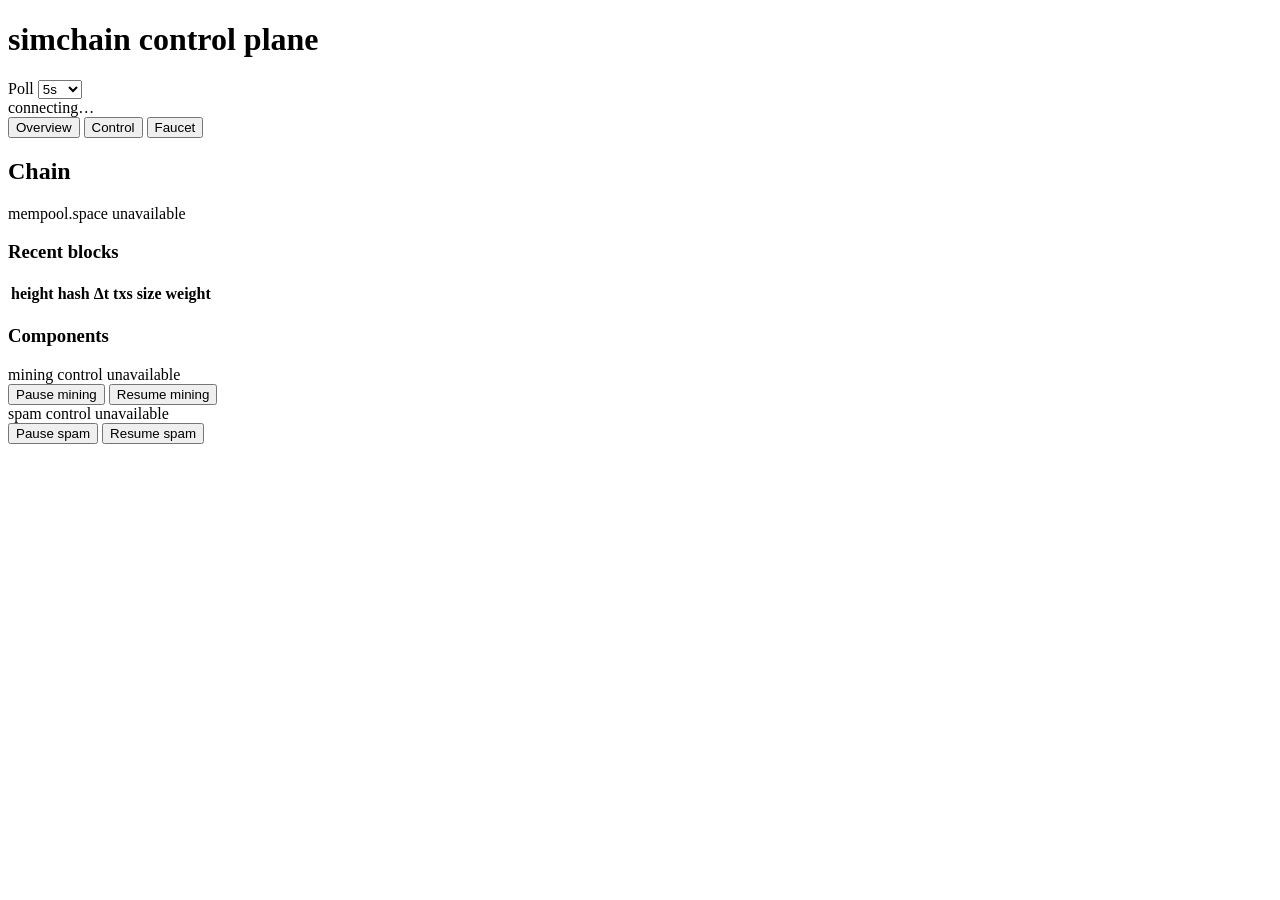
==== crates/control-plane/static/index.html @ bda76e56 "feat: add rewind blocks" ====
<!DOCTYPE html>
<html lang="en">
<head>
  <meta charset="utf-8">
  <meta name="viewport" content="width=device-width, initial-scale=1">
  <title>simchain control plane</title>
  <link rel="stylesheet" href="/styles.css">
</head>
<body>
  <script>window.CONTROL_PLANE_TOKEN = __CONTROL_PLANE_TOKEN_JSON__;</script>
  <header>
    <h1>simchain <span>control plane</span></h1>
    <div class="header-status">
      <label class="poll-control" data-help="Dashboard refresh interval when there is no active job. Active jobs still refresh every 1s. Example: 30s reduces browser request history during long runs.">Poll
        <select id="poll-interval">
          <option value="5000">5s</option>
          <option value="10000">10s</option>
          <option value="30000">30s</option>
          <option value="60000">60s</option>
        </select>
      </label>
      <div id="conn" class="conn">connecting…</div>
    </div>
  </header>

  <main>
    <nav class="dashboard-tabs" role="tablist" aria-label="Dashboard sections">
      <button id="tab-overview" class="dashboard-tab" type="button" role="tab" aria-selected="true" aria-controls="panel-overview" data-tab="overview">Overview</button>
      <button id="tab-control" class="dashboard-tab" type="button" role="tab" aria-selected="false" aria-controls="panel-control" data-tab="control">Control</button>
      <button id="tab-faucet" class="dashboard-tab" type="button" role="tab" aria-selected="false" aria-controls="panel-faucet" data-tab="faucet">Faucet</button>
    </nav>

    <section id="panel-overview" class="dashboard-panel active" role="tabpanel" aria-labelledby="tab-overview" data-panel="overview">
    <section class="card" id="chain-card">
      <div class="section-heading">
        <h2>Chain</h2>
        <div id="explorer-status" class="explorer-status">
          <span class="dot off"></span>
          <span>mempool.space unavailable</span>
          <a id="explorer-link" href="#" target="_blank" rel="noopener noreferrer" hidden>Inspect fee rates in mempool.space ↗</a>
        </div>
      </div>
      <div class="tiles" id="tiles"></div>
      <div class="split">
        <div>
          <h3>Recent blocks</h3>
          <table id="blocks">
            <thead><tr><th>height</th><th>hash</th><th data-help="Time between this block and the previous block. Example: 20s means this block arrived 20 seconds after the block below it.">Δt</th><th>txs</th><th>size</th><th>weight</th></tr></thead>
            <tbody></tbody>
          </table>
        </div>
        <div>
          <h3>Components</h3>
          <div id="services" class="services"></div>
          <div class="component-control">
            <div id="mining-state" class="component-state">mining control unavailable</div>
            <div class="component-buttons">
              <button id="mining-pause" type="button">Pause mining</button>
              <button id="mining-resume" type="button">Resume mining</button>
            </div>
            <div id="mining-action-result" class="action-result"></div>
          </div>
          <div class="component-control">
            <div id="spam-state" class="component-state">spam control unavailable</div>
            <div class="component-buttons">
              <button id="spam-pause" type="button">Pause spam</button>
              <button id="spam-resume" type="button">Resume spam</button>
            </div>
            <div id="spam-action-result" class="action-result"></div>
          </div>
        </div>
      </div>
    </section>
    </section>

    <section id="panel-control" class="dashboard-panel" role="tabpanel" aria-labelledby="tab-control" data-panel="control" hidden>
    <section class="card" id="jobs-card">
      <h2>Jobs and scenarios</h2>
      <p class="hint">Mutations run as durable server-side jobs. Closing this page does not cancel
        one; owned worker leases are renewed through execution and cleaned at a safe boundary.</p>
      <div id="mutation-lock" class="mutation-lock">mutation coordinator is idle</div>
      <div class="bounded-actions">
        <div class="mini-action-form chain-actions-card">
          <form id="mine-form" class="chain-action-subpane">
            <h3>Mine blocks</h3>
            <label data-help="Miner node that will generate the requested block or blocks. Example: node2 mines blocks with node2's stable miner label.">Node
              <select id="mine-node"><option value="node2">node2</option><option value="node3">node3</option></select>
            </label>
            <label data-help="Number of blocks to mine immediately. Example: 1 advances the chain by one height; 3 mines three consecutive blocks.">Blocks
              <input id="mine-blocks" type="number" min="1" value="1" required>
            </label>
            <button id="mine-start" type="submit">Mine</button>
            <div id="mine-action-result" class="action-result"></div>
          </form>
          <form id="rewind-form" class="chain-action-subpane rewind-subpane">
            <h3>Rewind chain</h3>
            <label data-help="Newest blocks to administratively invalidate on node2, node3, and node1. All nodes finish at the same shorter height; this is not a proof-of-work reorg.">Blocks
              <input id="rewind-blocks" type="number" min="1" max="100" value="1" required>
            </label>
            <button id="rewind-start" class="danger" type="submit">Rewind</button>
            <p class="rewind-warning">Test-only administrative action. Disconnected transactions may return to node-local mempools. Mining returns to its previous state afterward: running resumes, and paused stays paused. <span id="rewind-explorer-warning" hidden>An active electrs-based explorer may temporarily become unavailable and require <code>./scripts/recover-explorer.sh</code>.</span></p>
            <div id="rewind-action-result" class="action-result"></div>
          </form>
        </div>
        <form id="burst-form" class="mini-action-form">
          <h3>Spam burst</h3>
          <label data-help="Miner node whose raw transaction engine submits the burst. Example: node2 creates transactions from node2's available spam funds.">Node
            <select id="burst-node"><option value="node2">node2</option><option value="node3">node3</option></select>
          </label>
          <label data-help="Number of raw transactions to submit as one durable job. Example: 10 creates a modest burst without requiring extensive prefunded branch capacity.">Transactions
            <input id="burst-txs" type="number" min="1" value="10" required>
          </label>
          <label data-help="Transaction shape. Data creates one OP_RETURN payload per transaction; Outputs creates batches of spendable-looking burn outputs instead.">Shape
            <select id="burst-shape"><option value="data">Data (OP_RETURN)</option><option value="outputs">Outputs</option></select>
          </label>
          <label data-help="Bytes of arbitrary data placed in each transaction OP_RETURN output. Example: 20000 creates visible but moderate data transactions; maximum is 98000.">OP_RETURN bytes
            <input id="burst-data-bytes" type="number" min="1" max="98000" value="20000" required>
          </label>
          <label data-help="Burn outputs created by each transaction. Example: 30 matches --outputs-per-tx 30 in simchainctl; zero selects sequential single-output transactions.">Outputs per transaction
            <input id="burst-outputs-per-tx" type="number" min="0" value="30" required disabled>
          </label>
          <label class="check-field" data-help="Enable a one-off fee rate for both capacity preparation and burst submission. Leave disabled to use the current live SPAM_FEE policy exactly as before.">
            <input id="burst-fee-enabled" type="checkbox">
            Override fee rate
          </label>
          <label data-help="Exact transaction fee rate in sat/vB for this manual burst. Prepare capacity with the same value before submitting. When the override is disabled, the current live SPAM_FEE policy is used.">Fee rate (sat/vB)
            <input id="burst-fee-rate" type="number" min="0.001" step="0.001" value="10" required disabled>
          </label>
          <div class="action-buttons">
            <button id="burst-prepare" class="secondary" type="button" title="Prepare the selected manual burst capacity; this may mine confirmation blocks but preserves the mining controller state.">Prepare capacity</button>
            <button id="burst-start" type="submit">Create tx burst</button>
          </div>
          <div id="burst-action-result" class="action-result"></div>
        </form>
      </div>

      <section class="reorg-card">
        <h3>Reorganization</h3>
        <form id="reorg-form" class="action-form">
        <label data-help="Number of recent blocks to roll back before mining the replacement branch. Example: depth 3 rewrites the last 3 blocks.">Depth
          <input id="reorg-depth" type="number" min="1" max="100" value="3" required>
        </label>
        <label data-help="Miner that builds the replacement branch after the rollback. Example: node3 mines the new branch that should become best chain.">Replacement miner
          <select id="reorg-node">
            <option value="node3">node3</option>
            <option value="node2">node2</option>
          </select>
        </label>
        <label data-help="Fresh wallet transactions to prioritize into replacement blocks. Example: 100 creates 100 new transactions first, then old returned mempool transactions fill the remaining block space.">New transactions
          <input id="reorg-adds" type="number" min="0" max="10000" value="0" required>
        </label>
        <label data-help="Percent of eligible wallet-owned transactions in the blocks being replaced that will be replaced by conflicting spends. Example: 50 replaces half of eligible transactions; use 0 for a normal reorg. DATA/HYBRID raw spam contributes no eligible transactions, but wallet payments, faucet transactions, and New transactions mined by an earlier reorg can be eligible. New transactions created by this same reorg are too late to be candidates.">Double spend %
          <input id="reorg-double-spend" type="number" min="0" max="100" value="0" required>
        </label>
        <label class="check-field" data-help="Mine replacement blocks without deliberately adding transactions. Example: use this to test a reorg that changes block ancestry but carries little mempool traffic.">
          <input id="reorg-empty" type="checkbox">
          Mine empty replacements
        </label>
          <button id="reorg-start" type="submit">Start reorg</button>
        </form>
        <div id="reorg-action-result" class="action-result"></div>
      </section>

      <h3>Network</h3>
      <div id="network-status" class="component-state">all P2P links clear</div>
      <div class="bounded-actions">
        <form id="partition-form" class="mini-action-form">
          <h3>Hard partition (organic reorg)</h3>
          <label data-help="Miner temporarily cut off from the rest of the P2P network. Example: node3 mines a private side branch while node2 remains on the main side.">Isolated miner
            <select id="partition-node"><option value="node3">node3</option><option value="node2">node2</option></select>
          </label>
          <label data-help="Blocks mined by the non-isolated side while the partition is held. Example: 3 mines three public-side blocks before healing.">Main-side blocks
            <input id="partition-main-blocks" type="number" min="1" max="100" value="3" required>
          </label>
          <label data-help="Blocks mined by the isolated miner while separated. Example: 5 isolated blocks overtake 3 main-side blocks after the partition heals.">Isolated blocks
            <input id="partition-isolated-blocks" type="number" min="1" max="100" value="5" required>
          </label>
          <label data-help="Seconds to keep both completed branches isolated before P2P healing. Use a visible delay such as 15 seconds for live chain watchers.">Heal delay seconds
            <input id="partition-heal-delay" type="number" min="0" max="86400" value="15" required>
          </label>
          <button id="partition-start" type="submit">Start partition</button>
          <div id="partition-action-result" class="action-result"></div>
        </form>
        <form id="degrade-form" class="mini-action-form">
          <h3>Timed degradation</h3>
          <label data-help="Network agent target for temporary P2P egress impairment. To demonstrate delayed block propagation, select node2 here and mine on node2 while this job remains active; RPC traffic is unaffected.">Node
            <select id="degrade-node"><option value="node2">node2</option><option value="node3">node3</option><option value="node1">node1</option></select>
          </label>
          <label data-help="One-way delay on packets leaving the selected node's P2P interface. Example: 5000 delays a block mined by that same node by about five seconds at its peers.">Delay ms
            <input id="degrade-delay" type="number" min="0" max="600000" value="5000" required>
          </label>
          <label data-help="Packet loss percentage for affected P2P traffic. Example: 1 drops about 1 percent of packets; 0 disables loss.">Loss %
            <input id="degrade-loss" type="number" min="0" max="100" step="any" value="0" required>
          </label>
          <label data-help="Lease duration before the impairment is automatically removed. Example: 30 keeps the degradation active for 30 seconds.">Seconds
            <input id="degrade-seconds" type="number" min="1" max="86400" value="30" required>
          </label>
          <button id="degrade-start" type="submit">Start degradation</button>
          <div id="degrade-action-result" class="action-result"></div>
        </form>
      </div>

      <h3>Scenario</h3>
      <form id="scenario-form" class="scenario-form">
        <label data-help="YAML job script executed step by step under one durable coordinator job. Example: combine checkpoints, mining, partitions, and reorgs when you want ordered multi-step execution.">Scenario YAML
          <textarea id="scenario-yaml" rows="10" required>version: 1
steps:
  - type: checkpoint
    name: inspect
    timeout_secs: 600</textarea>
        </label>
        <div class="scenario-actions">
          <label class="file-label" data-help="Load a local YAML scenario file into the editor. It does not start until you click Start scenario.">Load file
            <input id="scenario-file" type="file" accept=".yml,.yaml,text/yaml,application/yaml">
          </label>
          <button id="scenario-start" type="submit">Start scenario</button>
        </div>
      </form>
      <div id="scenario-action-result" class="action-result"></div>

      <div class="job-heading">
        <h3>Selected job</h3>
        <div class="job-heading-actions">
          <button id="job-download" class="secondary" type="button" hidden>Download result</button>
          <button id="job-abort" class="danger" type="button" hidden>Request abort</button>
        </div>
      </div>
      <div id="job-detail" class="job-detail muted">no jobs yet</div>
      <div id="job-checkpoints" class="job-checkpoints"></div>
      <ol id="job-events" class="job-events"></ol>

      <h3>Recent jobs</h3>
      <div class="table-scroll">
        <table id="jobs">
          <thead><tr><th>job</th><th>kind</th><th>state</th><th>phase</th><th></th></tr></thead>
          <tbody><tr><td colspan="5">no jobs yet</td></tr></tbody>
        </table>
      </div>
    </section>

    <section class="card" id="settings-card">
      <h2>Live retune</h2>
      <p class="hint">Desired configuration is managed by the control plane; effective values are
        reported by each component. Both workers apply at safe points; structural spam changes
        reconcile a replacement engine before becoming effective.</p>
      <div id="page-errors"></div>
      <div id="form"></div>
      <div class="applybar">
        <span id="impact" class="impact"></span>
        <button id="reset" type="button">Reset edits</button>
        <button id="apply" type="button">Apply</button>
      </div>
      <pre id="result" class="result" hidden></pre>
    </section>
    </section>

    <section id="panel-faucet" class="dashboard-panel" role="tabpanel" aria-labelledby="tab-faucet" data-panel="faucet" hidden>
    <section class="card" id="faucet-card">
      <div class="section-heading">
        <h2>Faucet</h2>
        <span class="faucet-badge">SYSTEM FAUCET · 0 SAT FEE · MINER-PRIORITIZED</span>
      </div>
      <div id="faucet-availability" class="component-state">checking miner treasuries…</div>
      <div id="faucet-wallets" class="faucet-wallets"></div>
      <form id="faucet-form">
        <div class="faucet-form-heading">
          <h3>Destinations</h3>
          <button id="faucet-add-output" class="small secondary" type="button">Add destination</button>
        </div>
        <div id="faucet-outputs" class="faucet-outputs"></div>
        <label class="faucet-source" data-help="Treasury wallet used to fund the faucet transaction. Auto chooses a miner wallet with enough mature funds; choose node2 or node3 to force the source.">Source treasury
          <select id="faucet-source">
            <option value="auto">Auto (recommended)</option>
            <option value="node2">node2</option>
            <option value="node3">node3</option>
          </select>
        </label>
        <button id="faucet-review" type="submit">Review transaction</button>
      </form>
      <div id="faucet-action-result" class="action-result"></div>
      <div id="faucet-progress" class="faucet-progress" hidden></div>
      <div id="faucet-transfer" class="faucet-transfer muted">no faucet transfer selected</div>
    </section>
    <section class="card" id="user-address-card">
      <h2>Bootstrap user address</h2>
      <a id="user-funding-address" href="#" target="_blank" rel="noopener noreferrer">
        checking configured address…
      </a>
      <p class="hint">Open this address in mempool.space to inspect its balance and transaction
        history. Requires the optional <code>mempool</code> or <code>all-tools</code> profile.</p>
    </section>
    <section class="card" id="regtest-wallet-card">
      <div class="section-heading">
        <h2>Regtest test wallet</h2>
        <span class="faucet-badge">PUBLIC TEST KEYS · REGTEST ONLY</span>
      </div>
      <p class="hint">Deterministic BIP84 native SegWit addresses derived from a well-known
        BIP39 test mnemonic at <code>m/84'/1'/0'/0/index</code>.</p>
      <div class="test-key-warning"><strong>Never use this mnemonic or any derived key on
        mainnet, testnet, signet, or for assets of value.</strong> It is public and embedded
        in this dashboard.</div>
      <div class="mnemonic-row">
        <span class="credential-label">Mnemonic</span>
        <code id="regtest-mnemonic" class="credential-value secret-value"></code>
        <button id="regtest-mnemonic-reveal" class="small secondary" type="button"
          aria-pressed="false">Show</button>
        <button id="regtest-mnemonic-copy" class="small secondary" type="button">Copy</button>
      </div>
      <div id="regtest-copy-status" class="copy-status" role="status" aria-live="polite"></div>
      <div class="table-scroll regtest-keys-scroll">
        <table class="regtest-keys-table">
          <thead>
            <tr><th>Path</th><th>Address</th><th>Private key</th></tr>
          </thead>
          <tbody id="regtest-keys"></tbody>
        </table>
      </div>
      <p class="regtest-key-links">Generate or inspect additional disposable test keys with
        <a href="https://gist.github.com/danielemiliogarcia/ce462aba8859c09b4dcb85aa32fbae9c"
          target="_blank" rel="noopener noreferrer">the Rust BIP39 key generator ↗</a>
        or <a href="https://iancoleman.io/bip39/" target="_blank"
          rel="noopener noreferrer">Ian Coleman's BIP39 tool ↗</a>.</p>
    </section>
    </section>
  </main>

  <dialog id="faucet-confirm-dialog">
    <form method="dialog" class="faucet-confirm">
      <h2>Confirm faucet transaction</h2>
      <div id="faucet-confirm-summary"></div>
      <p>This creates a real regtest transaction with a 0 sat fee. Simchain submits it
        directly to both miners with a local 100 BTC virtual priority delta so their next
        block includes it. The virtual amount is not paid or transferred. This keeps
        faucet transactions quick and models a dark-pool/direct-to-miner path, where
        transactions with different public fee rates can still be included when they
        reach a miner directly and match that miner's policy.</p>
      <div class="dialog-actions">
        <button class="secondary" value="cancel">Cancel</button>
        <button id="faucet-confirm" value="default">Create transaction</button>
      </div>
    </form>
  </dialog>

  <script src="/app.js"></script>
</body>
</html>
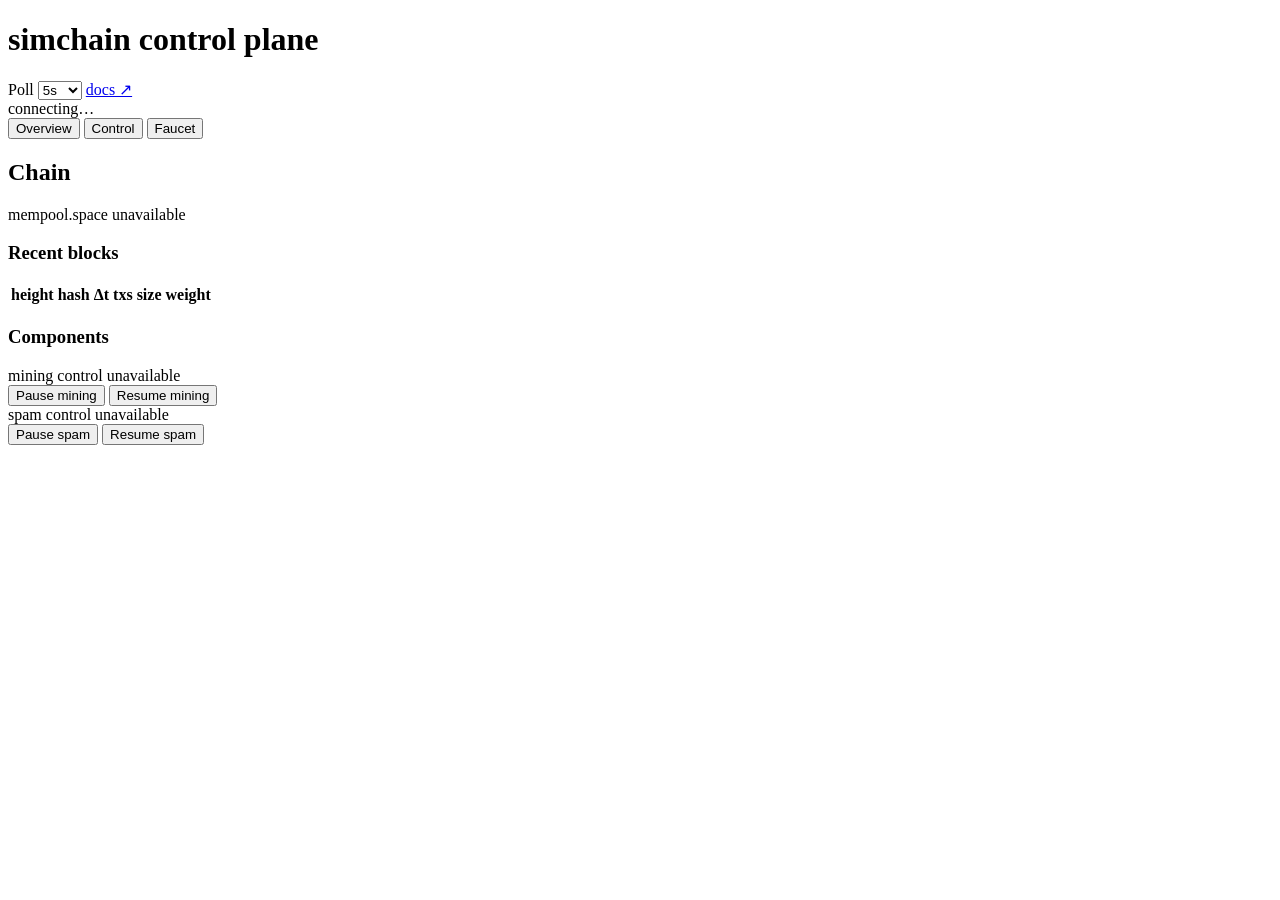
==== commit a5214fee: "docs: add live pages" ====
--- a/crates/control-plane/static/index.html
+++ b/crates/control-plane/static/index.html
@@ -19,6 +19,9 @@
           <option value="60000">60s</option>
         </select>
       </label>
+      <a class="docs-link" href="https://danielemiliogarcia.github.io/simchain/"
+         target="_blank" rel="noopener noreferrer"
+         title="Simchain documentation, guided walkthrough and dashboard preview">docs ↗</a>
       <div id="conn" class="conn">connecting…</div>
     </div>
   </header>
@@ -238,6 +241,10 @@
       </div>
     </section>
 
+    <!-- Right-hand column. The panel itself is a two-column grid, so cards
+         that belong under "Live retune" are stacked here rather than left to
+         auto-place into the next free cell, which is under the jobs card. -->
+    <div class="panel-stack">
     <section class="card" id="settings-card">
       <h2>Live retune</h2>
       <p class="hint">Desired configuration is managed by the control plane; effective values are
@@ -252,6 +259,28 @@
       </div>
       <pre id="result" class="result" hidden></pre>
     </section>
+
+    <section class="card" id="snapshot-card">
+      <h2>Chain snapshots</h2>
+      <p class="hint">Save the whole chain — blocks, chainstate, miner wallets, mempool and the
+        active Compose profile — and restore it later instead of re-running the bootstrap.
+        These run from your shell, not from this page.</p>
+      <div class="snapshot-actions">
+        <button id="snapshot-save" type="button"
+          data-help="Show the command that saves the current chain as a named snapshot.">Take snapshot</button>
+        <button id="snapshot-restore" type="button"
+          data-help="Show the command that restores a previously saved snapshot.">Restore snapshot</button>
+      </div>
+      <pre id="snapshot-command" class="result" hidden></pre>
+      <div id="snapshot-result" class="action-result"></div>
+      <p class="hint snapshot-rationale"><b>Why not a button that just does it?</b> Snapshotting
+        means stopping containers and copying Docker volumes. This control plane deliberately has
+        no Docker socket and no Docker CLI in its image — it can reach the nodes and workers only
+        over authenticated APIs, and that boundary is asserted in CI. Giving the dashboard the
+        power to drive the Docker stack, or nesting Docker inside Docker to fake it, is a trade
+        this project has not made. So snapshots stay a host-side script.</p>
+    </section>
+    </div>
     </section>
 
     <section id="panel-faucet" class="dashboard-panel" role="tabpanel" aria-labelledby="tab-faucet" data-panel="faucet" hidden>
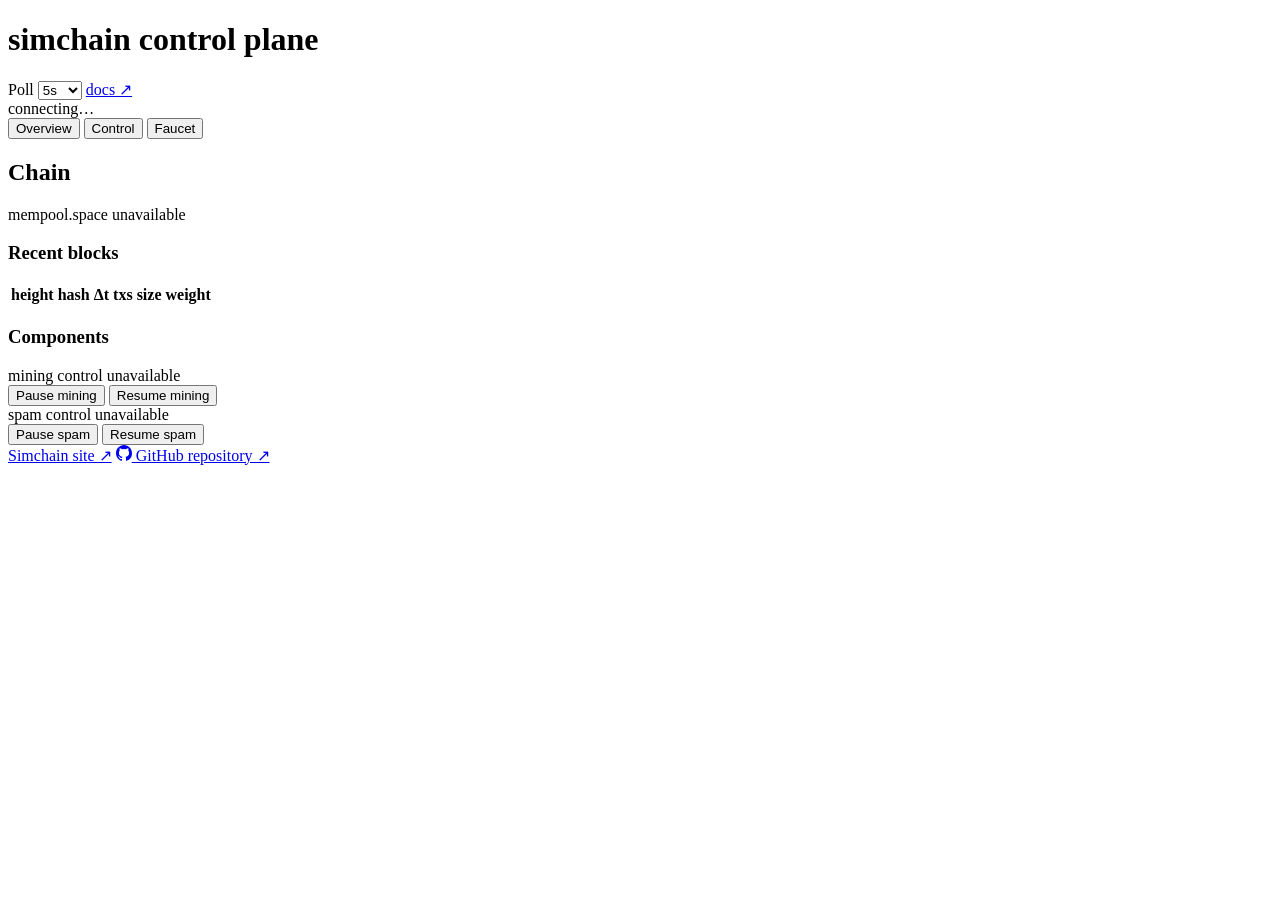
==== commit 3a8fb886: "feat(dashboard): add selectable fee units" ====
--- a/crates/control-plane/static/index.html
+++ b/crates/control-plane/static/index.html
@@ -126,9 +126,17 @@
             <input id="burst-fee-enabled" type="checkbox">
             Override fee rate
           </label>
-          <label data-help="Exact transaction fee rate in sat/vB for this manual burst. Prepare capacity with the same value before submitting. When the override is disabled, the current live SPAM_FEE policy is used.">Fee rate (sat/vB)
-            <input id="burst-fee-rate" type="number" min="0.001" step="0.001" value="10" required disabled>
-          </label>
+          <div class="fee-control">
+            <label for="burst-fee-rate" data-help="Exact transaction fee rate for this manual burst. Prepare capacity with the same value before submitting. When the override is disabled, the current live SPAM_FEE policy is used.">Fee rate</label>
+            <div class="fee-input-row">
+              <input id="burst-fee-rate" type="number" min="0.00000001" step="any" value="10" required disabled>
+              <label class="visually-hidden" for="burst-fee-unit">Burst fee unit</label>
+              <select id="burst-fee-unit" aria-label="Burst fee unit" disabled>
+                <option value="sat-vb">sat/vB</option>
+                <option value="btc-kvb">BTC/kvB</option>
+              </select>
+            </div>
+          </div>
           <div class="action-buttons">
             <button id="burst-prepare" class="secondary" type="button" title="Prepare the selected manual burst capacity; this may mine confirmation blocks but preserves the mining controller state.">Prepare capacity</button>
             <button id="burst-start" type="submit">Create tx burst</button>
@@ -353,6 +361,18 @@
     </section>
   </main>
 
+  <footer class="site-footer">
+    <a href="https://danielemiliogarcia.github.io/simchain/"
+      target="_blank" rel="noopener noreferrer">Simchain site ↗</a>
+    <a class="github-link" href="https://github.com/danielemiliogarcia/simchain"
+      target="_blank" rel="noopener noreferrer" title="Simchain repository on GitHub">
+      <svg aria-hidden="true" viewBox="0 0 16 16" width="16" height="16">
+        <path fill="currentColor" d="M8 0C3.58 0 0 3.64 0 8.13c0 3.59 2.29 6.64 5.47 7.72.4.08.55-.18.55-.39 0-.2-.01-.84-.01-1.53-2.01.38-2.53-.5-2.69-.96-.09-.23-.48-.96-.82-1.15-.28-.15-.68-.53-.01-.54.63-.01 1.08.59 1.23.83.72 1.23 1.87.88 2.33.67.07-.53.28-.88.51-1.08-1.78-.21-3.64-.91-3.64-4.02 0-.89.31-1.62.82-2.19-.08-.2-.36-1.04.08-2.16 0 0 .67-.22 2.2.84A7.5 7.5 0 0 1 8 3.9a7.5 7.5 0 0 1 2 .27c1.53-1.06 2.2-.84 2.2-.84.44 1.12.16 1.96.08 2.16.51.57.82 1.3.82 2.19 0 3.12-1.87 3.81-3.65 4.02.29.25.54.74.54 1.5 0 1.08-.01 1.95-.01 2.22 0 .21.15.47.55.39A8.13 8.13 0 0 0 16 8.13C16 3.64 12.42 0 8 0Z"/>
+      </svg>
+      GitHub repository ↗
+    </a>
+  </footer>
+
   <dialog id="faucet-confirm-dialog">
     <form method="dialog" class="faucet-confirm">
       <h2>Confirm faucet transaction</h2>
@@ -370,6 +390,7 @@
     </form>
   </dialog>
 
+  <script src="/fee-units.js"></script>
   <script src="/app.js"></script>
 </body>
 </html>
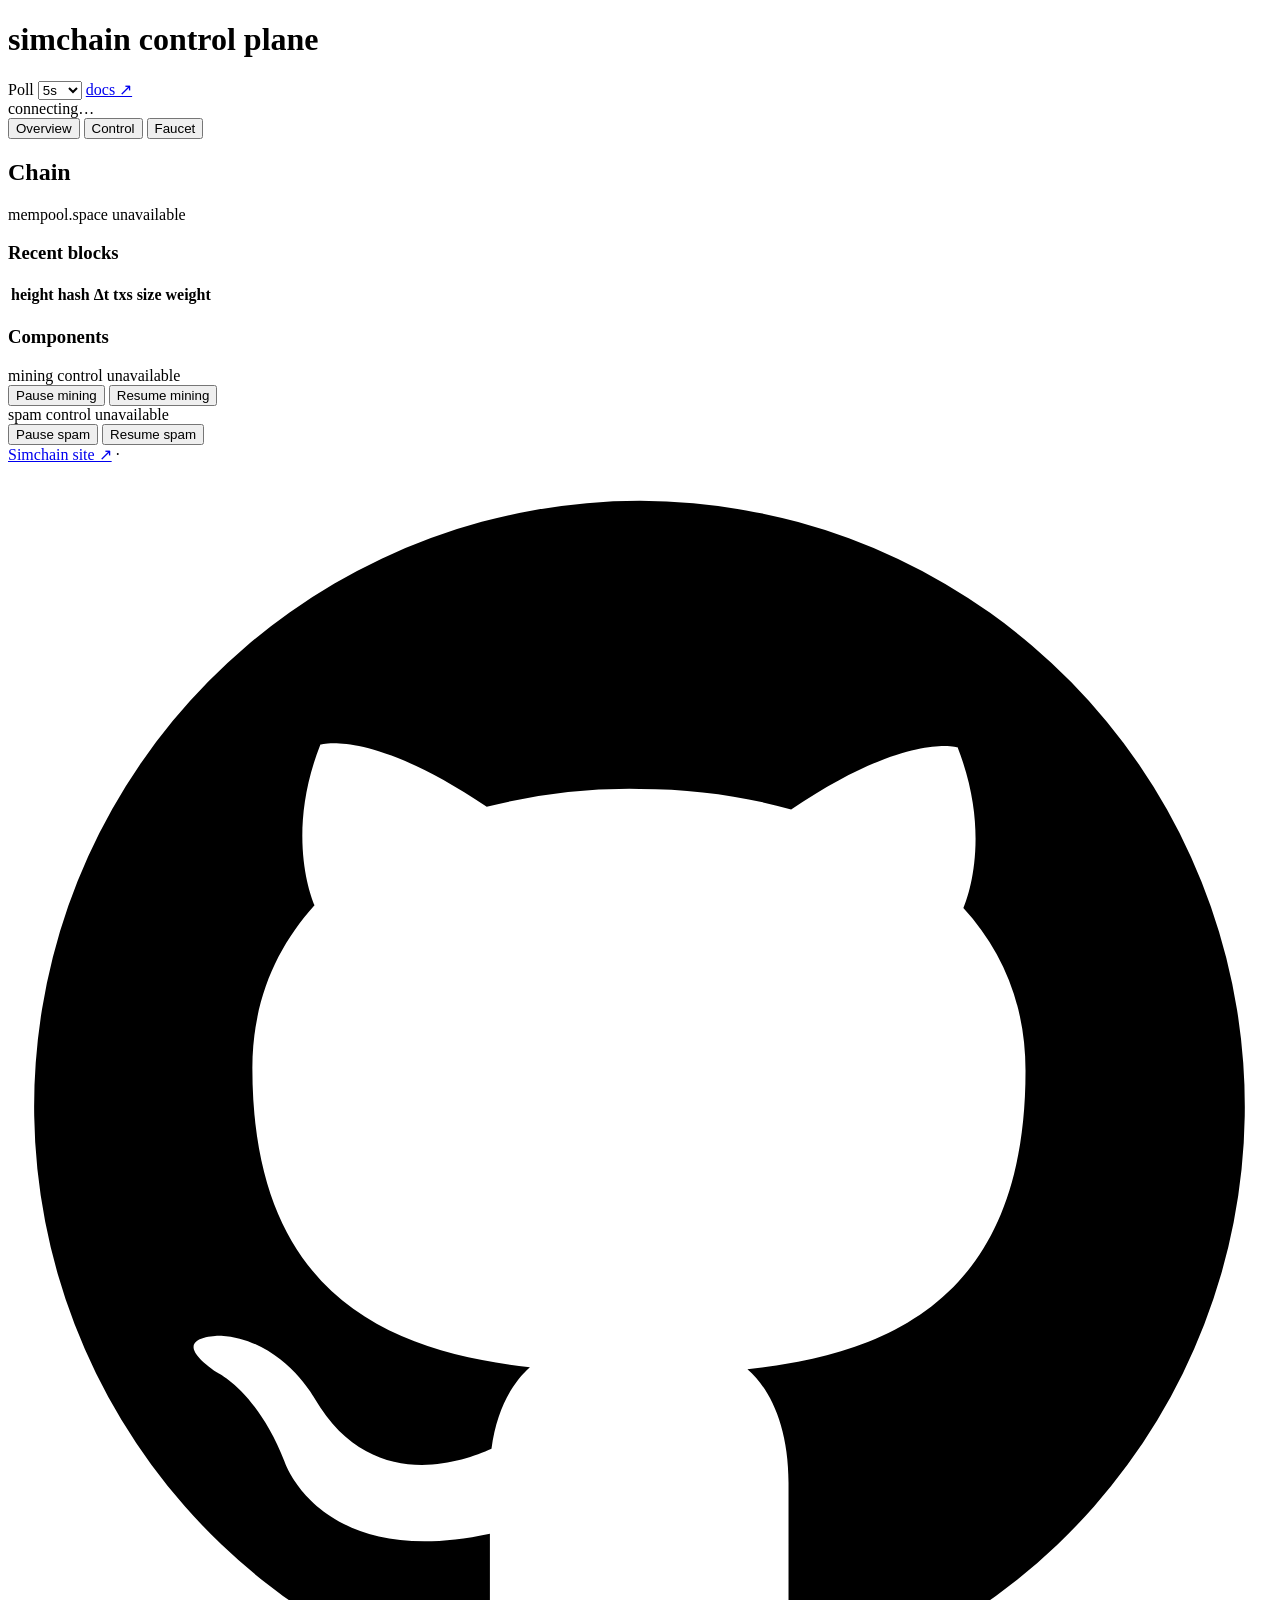
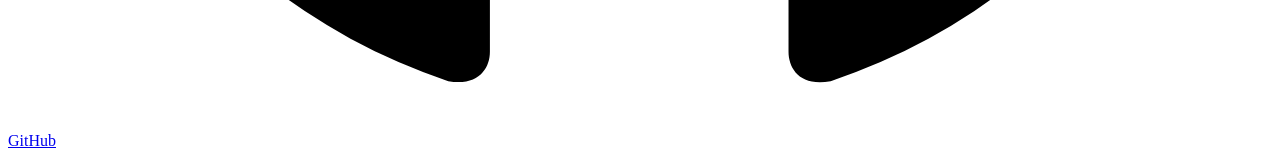
==== commit 21948eb7: "feat: add fee units to dash" ====
--- a/crates/control-plane/static/index.html
+++ b/crates/control-plane/static/index.html
@@ -126,17 +126,9 @@
             <input id="burst-fee-enabled" type="checkbox">
             Override fee rate
           </label>
-          <div class="fee-control">
-            <label for="burst-fee-rate" data-help="Exact transaction fee rate for this manual burst. Prepare capacity with the same value before submitting. When the override is disabled, the current live SPAM_FEE policy is used.">Fee rate</label>
-            <div class="fee-input-row">
-              <input id="burst-fee-rate" type="number" min="0.00000001" step="any" value="10" required disabled>
-              <label class="visually-hidden" for="burst-fee-unit">Burst fee unit</label>
-              <select id="burst-fee-unit" aria-label="Burst fee unit" disabled>
-                <option value="sat-vb">sat/vB</option>
-                <option value="btc-kvb">BTC/kvB</option>
-              </select>
-            </div>
-          </div>
+          <label data-help="Exact transaction fee rate in sat/vB for this manual burst. Prepare capacity with the same value before submitting. When the override is disabled, the current live SPAM_FEE policy is used.">Fee rate (sat/vB)
+            <input id="burst-fee-rate" type="number" min="0.001" step="0.001" value="10" required disabled>
+          </label>
           <div class="action-buttons">
             <button id="burst-prepare" class="secondary" type="button" title="Prepare the selected manual burst capacity; this may mine confirmation blocks but preserves the mining controller state.">Prepare capacity</button>
             <button id="burst-start" type="submit">Create tx burst</button>
@@ -361,15 +353,16 @@
     </section>
   </main>
 
-  <footer class="site-footer">
+  <footer class="dashboard-footer">
     <a href="https://danielemiliogarcia.github.io/simchain/"
       target="_blank" rel="noopener noreferrer">Simchain site ↗</a>
+    <span aria-hidden="true">·</span>
     <a class="github-link" href="https://github.com/danielemiliogarcia/simchain"
-      target="_blank" rel="noopener noreferrer" title="Simchain repository on GitHub">
-      <svg aria-hidden="true" viewBox="0 0 16 16" width="16" height="16">
-        <path fill="currentColor" d="M8 0C3.58 0 0 3.64 0 8.13c0 3.59 2.29 6.64 5.47 7.72.4.08.55-.18.55-.39 0-.2-.01-.84-.01-1.53-2.01.38-2.53-.5-2.69-.96-.09-.23-.48-.96-.82-1.15-.28-.15-.68-.53-.01-.54.63-.01 1.08.59 1.23.83.72 1.23 1.87.88 2.33.67.07-.53.28-.88.51-1.08-1.78-.21-3.64-.91-3.64-4.02 0-.89.31-1.62.82-2.19-.08-.2-.36-1.04.08-2.16 0 0 .67-.22 2.2.84A7.5 7.5 0 0 1 8 3.9a7.5 7.5 0 0 1 2 .27c1.53-1.06 2.2-.84 2.2-.84.44 1.12.16 1.96.08 2.16.51.57.82 1.3.82 2.19 0 3.12-1.87 3.81-3.65 4.02.29.25.54.74.54 1.5 0 1.08-.01 1.95-.01 2.22 0 .21.15.47.55.39A8.13 8.13 0 0 0 16 8.13C16 3.64 12.42 0 8 0Z"/>
+      target="_blank" rel="noopener noreferrer" aria-label="Simchain repository on GitHub">
+      <svg class="github-logo" viewBox="0 0 24 24" aria-hidden="true" focusable="false">
+        <path d="M12 .7a11.5 11.5 0 0 0-3.64 22.41c.58.1.79-.25.79-.56v-2.24c-3.22.7-3.9-1.37-3.9-1.37-.52-1.34-1.28-1.69-1.28-1.69-1.05-.72.08-.7.08-.7 1.16.08 1.77 1.19 1.77 1.19 1.03 1.77 2.7 1.26 3.36.96.1-.75.4-1.26.73-1.55-2.57-.29-5.27-1.28-5.27-5.68 0-1.26.45-2.28 1.18-3.09-.12-.29-.51-1.47.11-3.05 0 0 .96-.31 3.16 1.18A10.9 10.9 0 0 1 12 6.17c.98 0 1.95.13 2.87.39 2.2-1.49 3.16-1.18 3.16-1.18.62 1.58.23 2.76.11 3.05.74.81 1.18 1.83 1.18 3.09 0 4.42-2.7 5.38-5.28 5.67.42.36.78 1.07.78 2.16v3.2c0 .31.21.67.8.56A11.5 11.5 0 0 0 12 .7Z"/>
       </svg>
-      GitHub repository ↗
+      <span>GitHub</span>
     </a>
   </footer>
 
@@ -390,7 +383,6 @@
     </form>
   </dialog>
 
-  <script src="/fee-units.js"></script>
   <script src="/app.js"></script>
 </body>
 </html>
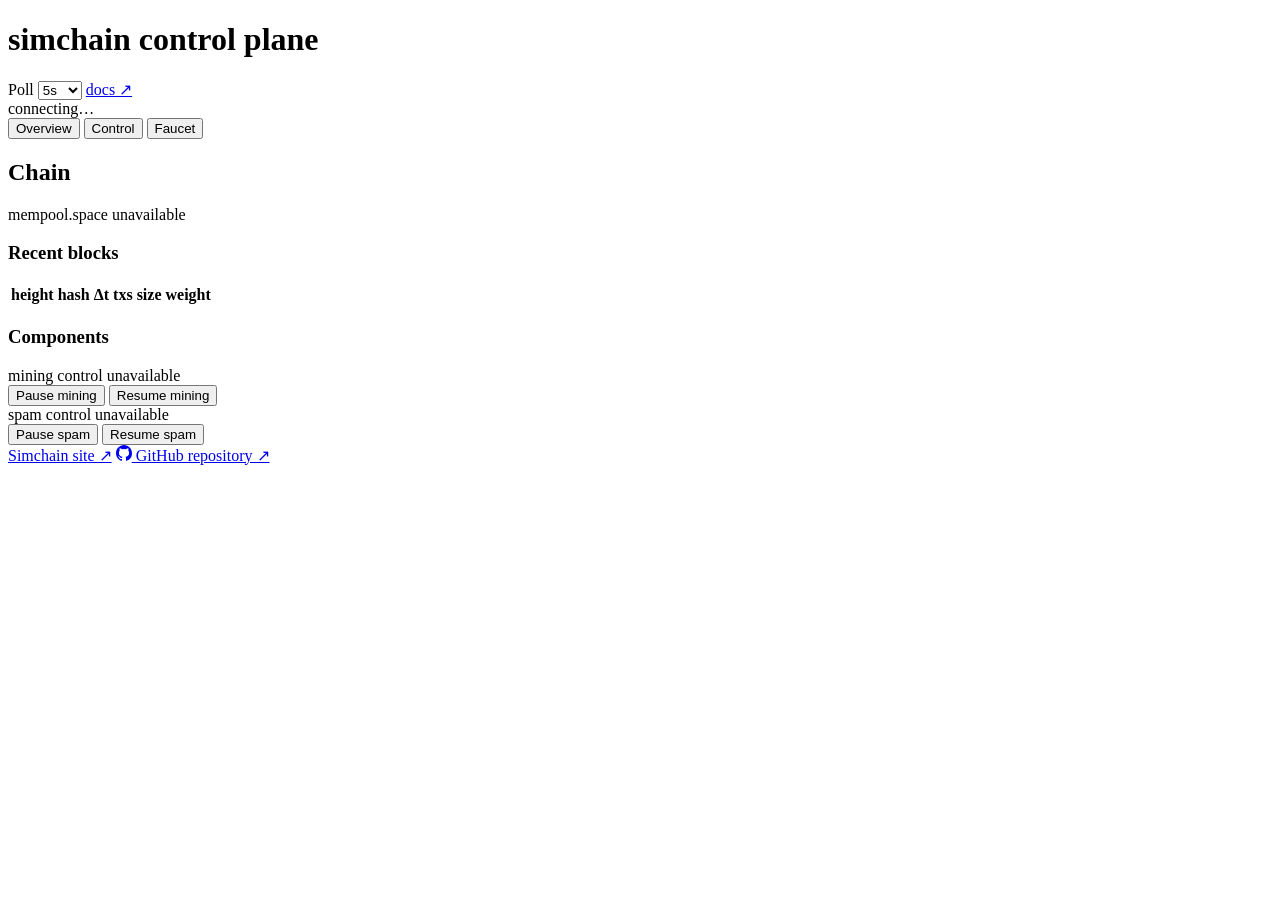
==== commit 83d9d323: "Merge 3a8fb88606c986f2a5e24c29214d11411bd3a399 into 80372a43a5aaac516acd64a9aa2896e4e6d056b9" ====
--- a/crates/control-plane/static/index.html
+++ b/crates/control-plane/static/index.html
@@ -126,9 +126,17 @@
             <input id="burst-fee-enabled" type="checkbox">
             Override fee rate
           </label>
-          <label data-help="Exact transaction fee rate in sat/vB for this manual burst. Prepare capacity with the same value before submitting. When the override is disabled, the current live SPAM_FEE policy is used.">Fee rate (sat/vB)
-            <input id="burst-fee-rate" type="number" min="0.001" step="0.001" value="10" required disabled>
-          </label>
+          <div class="fee-control">
+            <label for="burst-fee-rate" data-help="Exact transaction fee rate for this manual burst. Prepare capacity with the same value before submitting. When the override is disabled, the current live SPAM_FEE policy is used.">Fee rate</label>
+            <div class="fee-input-row">
+              <input id="burst-fee-rate" type="number" min="0.00000001" step="any" value="10" required disabled>
+              <label class="visually-hidden" for="burst-fee-unit">Burst fee unit</label>
+              <select id="burst-fee-unit" aria-label="Burst fee unit" disabled>
+                <option value="sat-vb">sat/vB</option>
+                <option value="btc-kvb">BTC/kvB</option>
+              </select>
+            </div>
+          </div>
           <div class="action-buttons">
             <button id="burst-prepare" class="secondary" type="button" title="Prepare the selected manual burst capacity; this may mine confirmation blocks but preserves the mining controller state.">Prepare capacity</button>
             <button id="burst-start" type="submit">Create tx burst</button>
@@ -353,16 +361,15 @@
     </section>
   </main>
 
-  <footer class="dashboard-footer">
+  <footer class="site-footer">
     <a href="https://danielemiliogarcia.github.io/simchain/"
       target="_blank" rel="noopener noreferrer">Simchain site ↗</a>
-    <span aria-hidden="true">·</span>
     <a class="github-link" href="https://github.com/danielemiliogarcia/simchain"
-      target="_blank" rel="noopener noreferrer" aria-label="Simchain repository on GitHub">
-      <svg class="github-logo" viewBox="0 0 24 24" aria-hidden="true" focusable="false">
-        <path d="M12 .7a11.5 11.5 0 0 0-3.64 22.41c.58.1.79-.25.79-.56v-2.24c-3.22.7-3.9-1.37-3.9-1.37-.52-1.34-1.28-1.69-1.28-1.69-1.05-.72.08-.7.08-.7 1.16.08 1.77 1.19 1.77 1.19 1.03 1.77 2.7 1.26 3.36.96.1-.75.4-1.26.73-1.55-2.57-.29-5.27-1.28-5.27-5.68 0-1.26.45-2.28 1.18-3.09-.12-.29-.51-1.47.11-3.05 0 0 .96-.31 3.16 1.18A10.9 10.9 0 0 1 12 6.17c.98 0 1.95.13 2.87.39 2.2-1.49 3.16-1.18 3.16-1.18.62 1.58.23 2.76.11 3.05.74.81 1.18 1.83 1.18 3.09 0 4.42-2.7 5.38-5.28 5.67.42.36.78 1.07.78 2.16v3.2c0 .31.21.67.8.56A11.5 11.5 0 0 0 12 .7Z"/>
+      target="_blank" rel="noopener noreferrer" title="Simchain repository on GitHub">
+      <svg aria-hidden="true" viewBox="0 0 16 16" width="16" height="16">
+        <path fill="currentColor" d="M8 0C3.58 0 0 3.64 0 8.13c0 3.59 2.29 6.64 5.47 7.72.4.08.55-.18.55-.39 0-.2-.01-.84-.01-1.53-2.01.38-2.53-.5-2.69-.96-.09-.23-.48-.96-.82-1.15-.28-.15-.68-.53-.01-.54.63-.01 1.08.59 1.23.83.72 1.23 1.87.88 2.33.67.07-.53.28-.88.51-1.08-1.78-.21-3.64-.91-3.64-4.02 0-.89.31-1.62.82-2.19-.08-.2-.36-1.04.08-2.16 0 0 .67-.22 2.2.84A7.5 7.5 0 0 1 8 3.9a7.5 7.5 0 0 1 2 .27c1.53-1.06 2.2-.84 2.2-.84.44 1.12.16 1.96.08 2.16.51.57.82 1.3.82 2.19 0 3.12-1.87 3.81-3.65 4.02.29.25.54.74.54 1.5 0 1.08-.01 1.95-.01 2.22 0 .21.15.47.55.39A8.13 8.13 0 0 0 16 8.13C16 3.64 12.42 0 8 0Z"/>
       </svg>
-      <span>GitHub</span>
+      GitHub repository ↗
     </a>
   </footer>
 
@@ -383,6 +390,7 @@
     </form>
   </dialog>
 
+  <script src="/fee-units.js"></script>
   <script src="/app.js"></script>
 </body>
 </html>
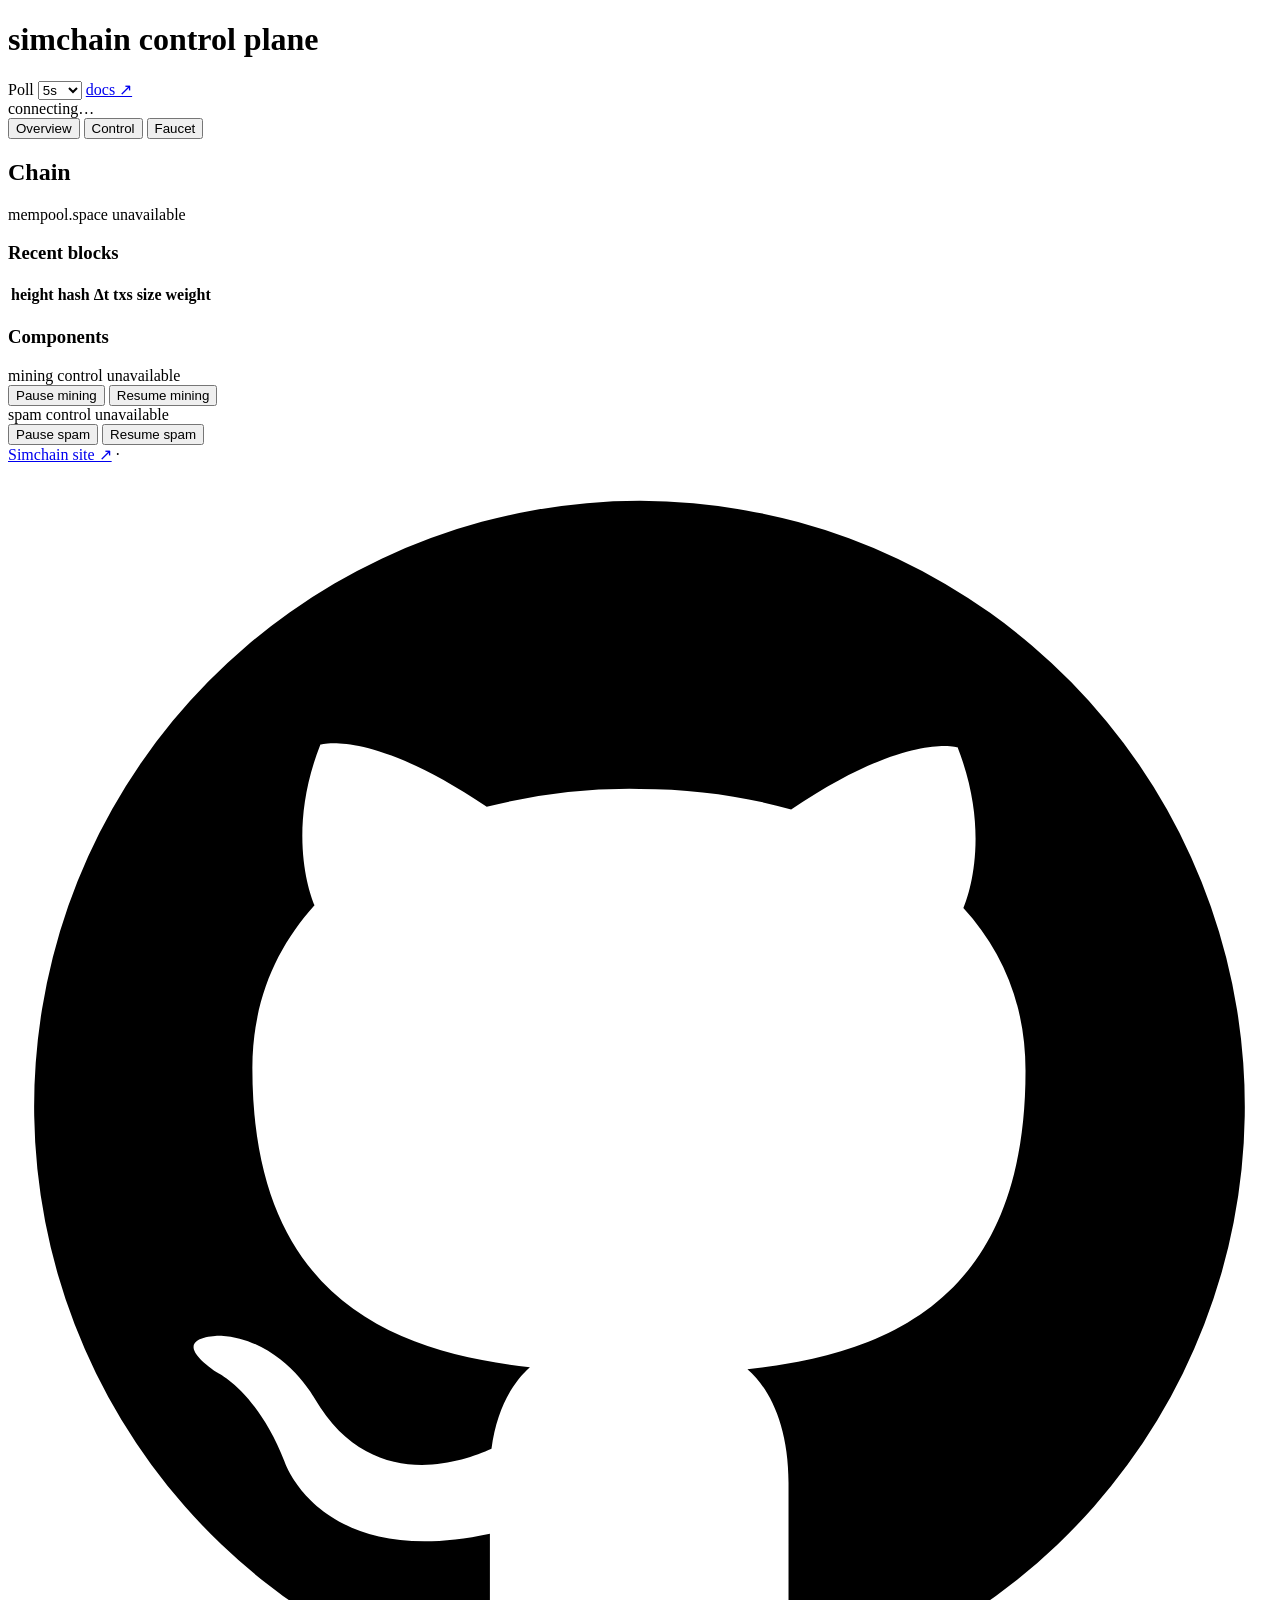
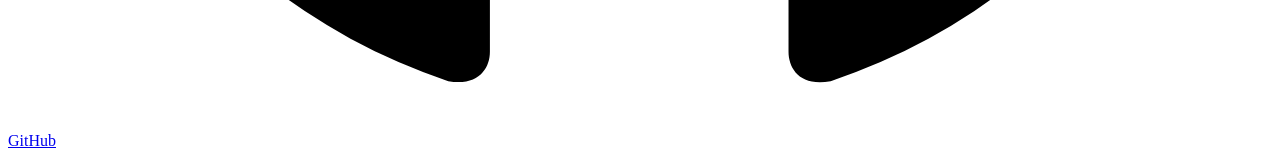
==== commit 6fadb5c9: "Merge 21948eb7df1b25e5a96928f565b6b32535cf6fcb into 80372a43a5aaac516acd64a9aa2896e4e6d056b9" ====
--- a/crates/control-plane/static/index.html
+++ b/crates/control-plane/static/index.html
@@ -126,17 +126,9 @@
             <input id="burst-fee-enabled" type="checkbox">
             Override fee rate
           </label>
-          <div class="fee-control">
-            <label for="burst-fee-rate" data-help="Exact transaction fee rate for this manual burst. Prepare capacity with the same value before submitting. When the override is disabled, the current live SPAM_FEE policy is used.">Fee rate</label>
-            <div class="fee-input-row">
-              <input id="burst-fee-rate" type="number" min="0.00000001" step="any" value="10" required disabled>
-              <label class="visually-hidden" for="burst-fee-unit">Burst fee unit</label>
-              <select id="burst-fee-unit" aria-label="Burst fee unit" disabled>
-                <option value="sat-vb">sat/vB</option>
-                <option value="btc-kvb">BTC/kvB</option>
-              </select>
-            </div>
-          </div>
+          <label data-help="Exact transaction fee rate in sat/vB for this manual burst. Prepare capacity with the same value before submitting. When the override is disabled, the current live SPAM_FEE policy is used.">Fee rate (sat/vB)
+            <input id="burst-fee-rate" type="number" min="0.001" step="0.001" value="10" required disabled>
+          </label>
           <div class="action-buttons">
             <button id="burst-prepare" class="secondary" type="button" title="Prepare the selected manual burst capacity; this may mine confirmation blocks but preserves the mining controller state.">Prepare capacity</button>
             <button id="burst-start" type="submit">Create tx burst</button>
@@ -361,15 +353,16 @@
     </section>
   </main>
 
-  <footer class="site-footer">
+  <footer class="dashboard-footer">
     <a href="https://danielemiliogarcia.github.io/simchain/"
       target="_blank" rel="noopener noreferrer">Simchain site ↗</a>
+    <span aria-hidden="true">·</span>
     <a class="github-link" href="https://github.com/danielemiliogarcia/simchain"
-      target="_blank" rel="noopener noreferrer" title="Simchain repository on GitHub">
-      <svg aria-hidden="true" viewBox="0 0 16 16" width="16" height="16">
-        <path fill="currentColor" d="M8 0C3.58 0 0 3.64 0 8.13c0 3.59 2.29 6.64 5.47 7.72.4.08.55-.18.55-.39 0-.2-.01-.84-.01-1.53-2.01.38-2.53-.5-2.69-.96-.09-.23-.48-.96-.82-1.15-.28-.15-.68-.53-.01-.54.63-.01 1.08.59 1.23.83.72 1.23 1.87.88 2.33.67.07-.53.28-.88.51-1.08-1.78-.21-3.64-.91-3.64-4.02 0-.89.31-1.62.82-2.19-.08-.2-.36-1.04.08-2.16 0 0 .67-.22 2.2.84A7.5 7.5 0 0 1 8 3.9a7.5 7.5 0 0 1 2 .27c1.53-1.06 2.2-.84 2.2-.84.44 1.12.16 1.96.08 2.16.51.57.82 1.3.82 2.19 0 3.12-1.87 3.81-3.65 4.02.29.25.54.74.54 1.5 0 1.08-.01 1.95-.01 2.22 0 .21.15.47.55.39A8.13 8.13 0 0 0 16 8.13C16 3.64 12.42 0 8 0Z"/>
+      target="_blank" rel="noopener noreferrer" aria-label="Simchain repository on GitHub">
+      <svg class="github-logo" viewBox="0 0 24 24" aria-hidden="true" focusable="false">
+        <path d="M12 .7a11.5 11.5 0 0 0-3.64 22.41c.58.1.79-.25.79-.56v-2.24c-3.22.7-3.9-1.37-3.9-1.37-.52-1.34-1.28-1.69-1.28-1.69-1.05-.72.08-.7.08-.7 1.16.08 1.77 1.19 1.77 1.19 1.03 1.77 2.7 1.26 3.36.96.1-.75.4-1.26.73-1.55-2.57-.29-5.27-1.28-5.27-5.68 0-1.26.45-2.28 1.18-3.09-.12-.29-.51-1.47.11-3.05 0 0 .96-.31 3.16 1.18A10.9 10.9 0 0 1 12 6.17c.98 0 1.95.13 2.87.39 2.2-1.49 3.16-1.18 3.16-1.18.62 1.58.23 2.76.11 3.05.74.81 1.18 1.83 1.18 3.09 0 4.42-2.7 5.38-5.28 5.67.42.36.78 1.07.78 2.16v3.2c0 .31.21.67.8.56A11.5 11.5 0 0 0 12 .7Z"/>
       </svg>
-      GitHub repository ↗
+      <span>GitHub</span>
     </a>
   </footer>
 
@@ -390,7 +383,6 @@
     </form>
   </dialog>
 
-  <script src="/fee-units.js"></script>
   <script src="/app.js"></script>
 </body>
 </html>
